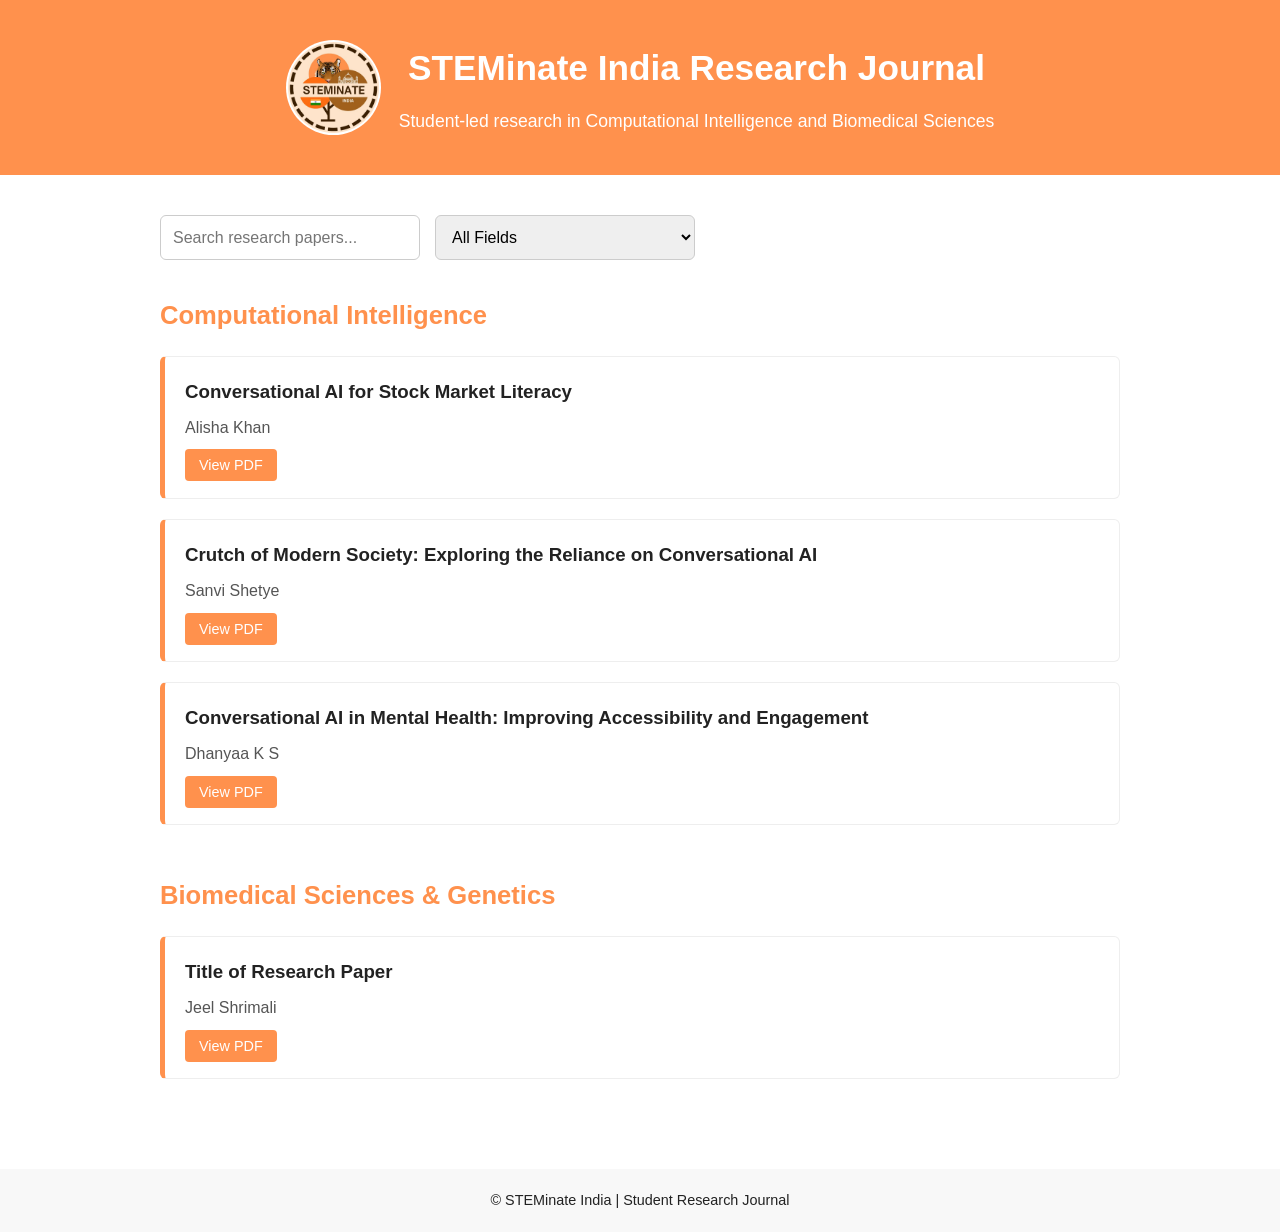
==== index.html @ db798155 "Add files via upload" ====
<!DOCTYPE html>
<html lang="en">
<head>
  <meta charset="UTF-8" />
  <title>STEMinate India Research Journal</title>
  <link rel="stylesheet" href="style.css" />
</head>
<body>

  <header>
    <div class="header-content">
        <img src="Logo.jpg" alt="STEMinate India Logo" class="logo" />
        <div>
        <h1>STEMinate India Research Journal</h1>
        <p>Student-led research in Computational Intelligence and Biomedical Sciences</p>
        </div>
    </div>
  </header>
  <main>
    <div class="controls">
        <input type="text" id="searchInput" placeholder="Search research papers..." />
        <select id="fieldFilter">
            <option value="all">All Fields</option>
            <option value="ci">Computational Intelligence</option>
            <option value="bio">Biomedical Sciences</option>
        </select>
    </div>

    <section>
      <h2>Computational Intelligence</h2>

      <div class="paper-card" data-field="ci" data-title="Conversational AI for Stock Market Literacy">
        <h3>Conversational AI for Stock Market Literacy</h3>
        <p>Alisha Khan</p>
        <a href="pdfs/CI_Alisha Khan.pdf" target="_blank">View PDF</a>
      </div>

      <div class="paper-card"data-field="ci" data-title="Crutch of Modern Society: Exploring the Reliance on Conversational AI">
        <h3>Crutch of Modern Society: Exploring the Reliance on Conversational AI </h3>
        <p>Sanvi Shetye</p>
        <a href="pdfs/CI_Sanvi Shetye.pdf" target="_blank">View PDF</a>
      </div>

      <div class="paper-card"data-field="ci" data-title="Conversational AI in Mental Health: Improving Accessibility and Engagement">
        <h3>Conversational AI in Mental Health: Improving Accessibility and Engagement</h3>
        <p>Dhanyaa K S</p>
        <a href="pdfs/CI_Dhanyaa K S.pdf" target="_blank">View PDF</a>
      </div>
    </section>

    <section>
      <h2>Biomedical Sciences & Genetics</h2>

      <div class="paper-card"data-field="bio" data-title="">
        <h3>Title of Research Paper</h3>
        <p>Jeel Shrimali</p>
        <a href="pdfs/Bio_Jeel Shrimali.pdf" target="_blank">View PDF</a>
      </div>
    </section>

  </main>

  <footer>
    <p>© STEMinate India | Student Research Journal</p>
  </footer>

  <script src="script.js"></script>
</body>
</html>
---- style.css ----
* {
  margin: 0;
  padding: 0;
  box-sizing: border-box;
  font-family: Arial, sans-serif;
}

body {
  background: #fff;
  color: #222;
  line-height: 1.6;
}

header {
  background: #ff914d;
  color: white;
  padding: 40px 20px;
  text-align: center;
}
.header-content {
  display: flex;
  align-items: center;
  justify-content: center;
  gap: 18px;
  flex-wrap: wrap;
}

.logo {
  width: 95px;
  height: 95px;
  border-radius: 50%;
  object-fit: cover;
  background: white;
  padding: 2px;
}



header h1 {
  font-size: 2.2rem;
}

header p {
  margin-top: 10px;
  font-size: 1.1rem;
}

main {
  padding: 40px 20px;
  max-width: 1000px;
  margin: auto;
}
/* Controls */
.controls {
  display: flex;
  gap: 15px;
  margin-bottom: 35px;
  flex-wrap: wrap;
}

.controls input,
.controls select {
  padding: 12px;
  font-size: 1rem;
  border: 1px solid #ccc;
  border-radius: 6px;
  width: 260px;
}

.controls input:focus,
.controls select:focus {
  outline: none;
  border-color: #ff914d;
}


section {
  margin-bottom: 50px;
}

section h2 {
  color: #ff914d;
  margin-bottom: 20px;
  font-size: 1.6rem;
}

.paper-card {
  border: 1px solid #eee;
  border-left: 5px solid #ff914d;
  padding: 20px;
  margin-bottom: 20px;
  border-radius: 6px;
}

.paper-card h3 {
  margin-bottom: 8px;
}

.paper-card p {
  margin-bottom: 12px;
  color: #555;
}

.paper-card a {
  text-decoration: none;
  color: white;
  background: #ff914d;
  padding: 8px 14px;
  border-radius: 4px;
  font-size: 0.9rem;
}

.paper-card a:hover {
  opacity: 0.9;
}

footer {
  text-align: center;
  padding: 20px;
  background: #f8f8f8;
  font-size: 0.9rem;
}
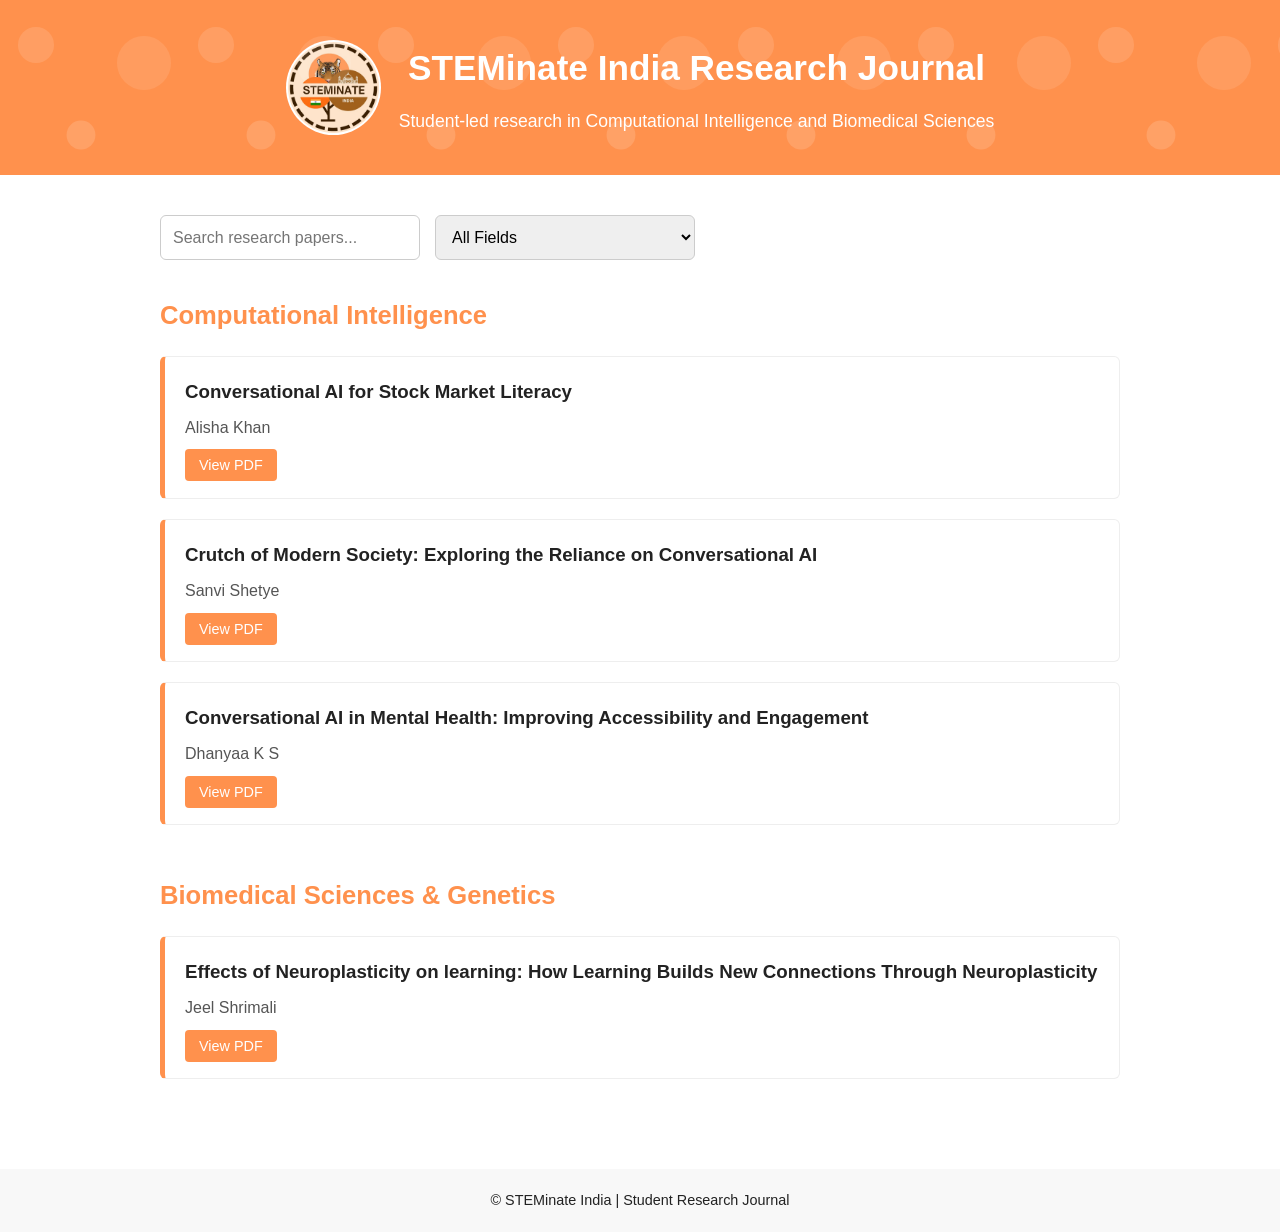
==== commit f1b16ef1: "Update index.html" ====
--- a/index.html
+++ b/index.html
@@ -51,8 +51,8 @@
     <section>
       <h2>Biomedical Sciences & Genetics</h2>
 
-      <div class="paper-card"data-field="bio" data-title="">
-        <h3>Title of Research Paper</h3>
+      <div class="paper-card"data-field="bio" data-title="Effects of Neuroplasticity on learning: How Learning Builds New Connections Through Neuroplasticity">
+        <h3>Effects of Neuroplasticity on learning: How Learning Builds New Connections Through Neuroplasticity </h3>
         <p>Jeel Shrimali</p>
         <a href="pdfs/Bio_Jeel Shrimali.pdf" target="_blank">View PDF</a>
       </div>
--- a/style.css
+++ b/style.css
@@ -32,9 +32,9 @@
   object-fit: cover;
   background: white;
   padding: 2px;
+  animation: fadeUp 0.8s ease forwards;
+
 }
-
-
 
 header h1 {
   font-size: 2.2rem;
@@ -72,7 +72,6 @@
   outline: none;
   border-color: #ff914d;
 }
-
 
 section {
   margin-bottom: 50px;
@@ -120,3 +119,70 @@
   background: #f8f8f8;
   font-size: 0.9rem;
 }
+
+@keyframes fadeUp {
+  from {
+    opacity: 0;
+    transform: translateY(20px);
+  }
+  to {
+    opacity: 1;
+    transform: translateY(0);
+  }
+}
+
+header h1,
+header p {
+  animation: fadeUp 0.9s ease forwards;
+}
+
+header p {
+  animation-delay: 0.3s;
+}
+header {
+  position: relative;
+  overflow: hidden;
+}
+header::before {
+  content: "";
+  position: absolute;
+  inset: 0;
+  background-image: url("data:image/svg+xml;utf8,\
+  <svg xmlns='http://www.w3.org/2000/svg' viewBox='0 0 100 100'>\
+  <circle cx='20' cy='25' r='10' fill='white' opacity='0.12'/>\
+  <circle cx='80' cy='35' r='15' fill='white' opacity='0.10'/>\
+  <circle cx='45' cy='75' r='8' fill='white' opacity='0.14'/>\
+  </svg>");
+  background-repeat: repeat;
+  background-size: 180px 180px;
+  animation: float 14s ease-in-out infinite;
+  z-index: 1;
+}
+
+
+@keyframes float {
+    0%, 100% { transform: translateY(0px) rotate(0deg); }
+    50% { transform: translateY(-10px) rotate(5deg); }
+}
+
+@keyframes slideInDown {
+    from {
+        opacity: 0;
+        transform: translateY(-50px);
+    }
+    to {
+        opacity: 1;
+        transform: translateY(0);
+    }
+}
+
+@keyframes slideInUp {
+    from {
+        opacity: 0;
+        transform: translateY(50px);
+    }
+    to {
+        opacity: 1;
+        transform: translateY(0);
+    }
+}
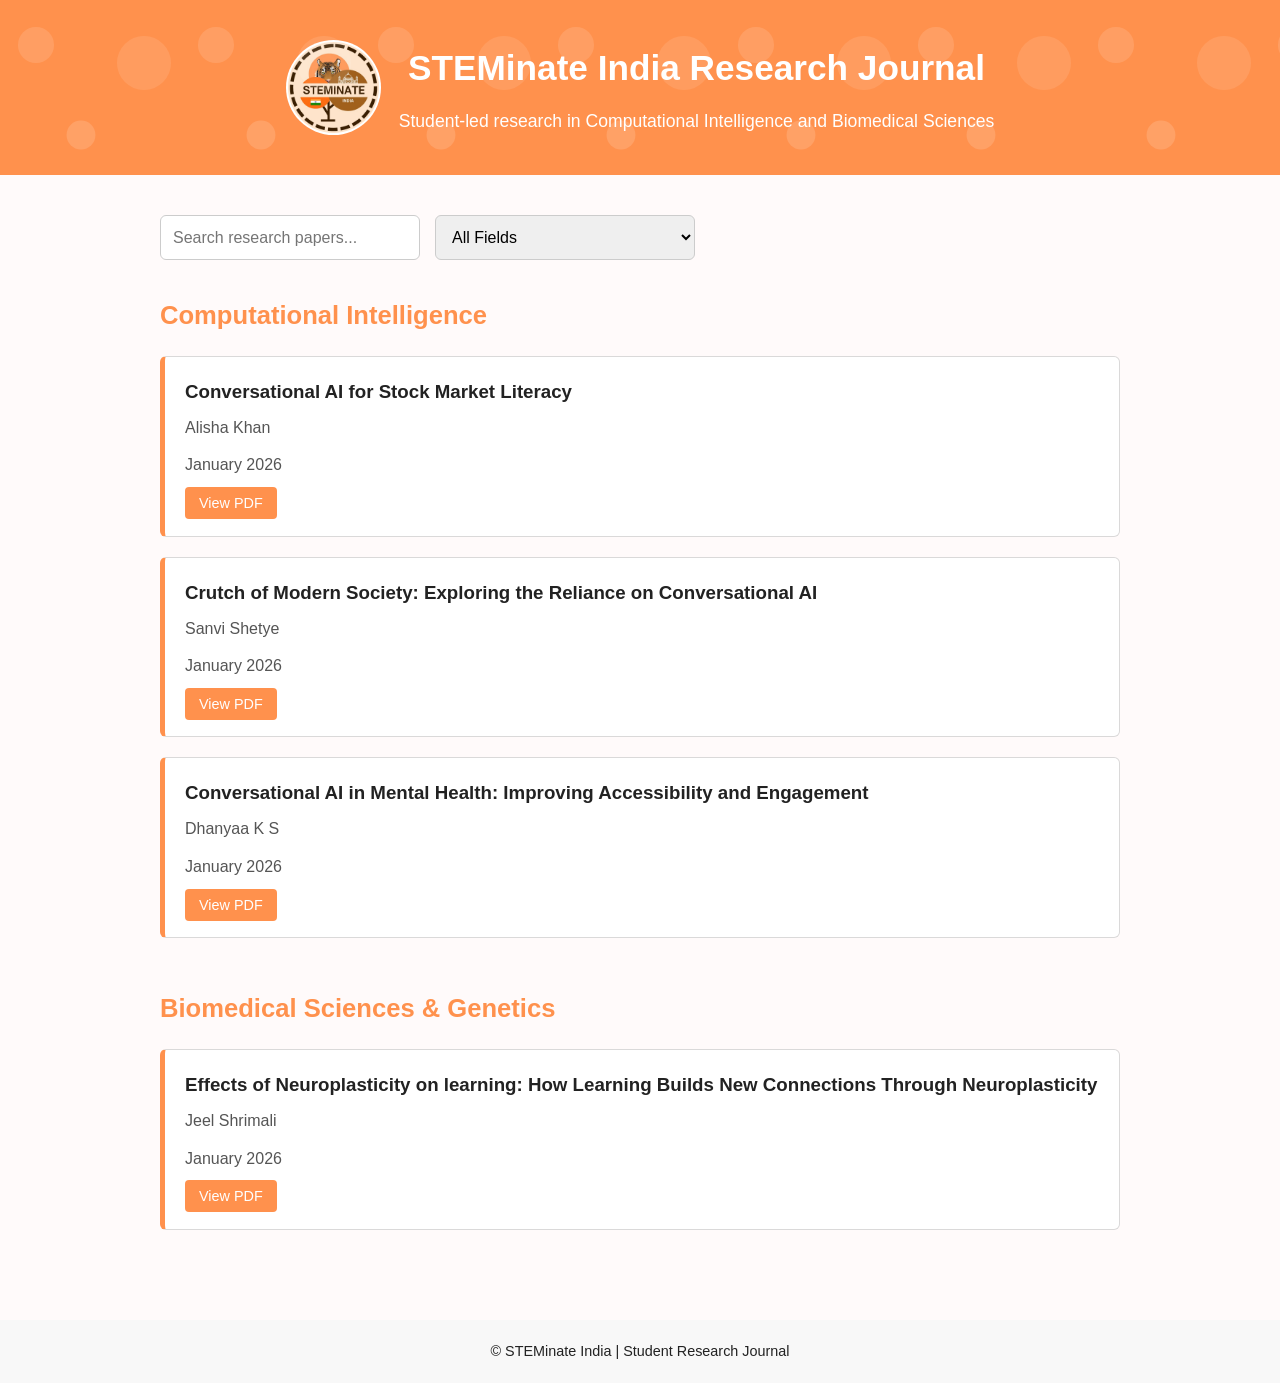
==== commit 48aeca43: "Update index.html" ====
--- a/index.html
+++ b/index.html
@@ -32,18 +32,21 @@
       <div class="paper-card" data-field="ci" data-title="Conversational AI for Stock Market Literacy">
         <h3>Conversational AI for Stock Market Literacy</h3>
         <p>Alisha Khan</p>
+        <p>January 2026</p>
         <a href="pdfs/CI_Alisha Khan.pdf" target="_blank">View PDF</a>
       </div>
 
       <div class="paper-card"data-field="ci" data-title="Crutch of Modern Society: Exploring the Reliance on Conversational AI">
         <h3>Crutch of Modern Society: Exploring the Reliance on Conversational AI </h3>
         <p>Sanvi Shetye</p>
+        <p>January 2026</p>
         <a href="pdfs/CI_Sanvi Shetye.pdf" target="_blank">View PDF</a>
       </div>
 
       <div class="paper-card"data-field="ci" data-title="Conversational AI in Mental Health: Improving Accessibility and Engagement">
         <h3>Conversational AI in Mental Health: Improving Accessibility and Engagement</h3>
         <p>Dhanyaa K S</p>
+        <p>January 2026</p>
         <a href="pdfs/CI_Dhanyaa K S.pdf" target="_blank">View PDF</a>
       </div>
     </section>
@@ -54,6 +57,7 @@
       <div class="paper-card"data-field="bio" data-title="Effects of Neuroplasticity on learning: How Learning Builds New Connections Through Neuroplasticity">
         <h3>Effects of Neuroplasticity on learning: How Learning Builds New Connections Through Neuroplasticity </h3>
         <p>Jeel Shrimali</p>
+        <p>January 2026</p>
         <a href="pdfs/Bio_Jeel Shrimali.pdf" target="_blank">View PDF</a>
       </div>
     </section>
--- a/style.css
+++ b/style.css
@@ -6,7 +6,7 @@
 }
 
 body {
-  background: #fff;
+  background: #FFFAFA;
   color: #222;
   line-height: 1.6;
 }
@@ -84,12 +84,18 @@
 }
 
 .paper-card {
-  border: 1px solid #eee;
+  border: 1px solid #dad9d9;
   border-left: 5px solid #ff914d;
   padding: 20px;
   margin-bottom: 20px;
   border-radius: 6px;
+  background: #fff;
+  transition: 
+    box-shadow 0.3s ease,
+    transform 0.25s ease,
+    border-left-color 0.3s ease;
 }
+
 
 .paper-card h3 {
   margin-bottom: 8px;
@@ -111,6 +117,11 @@
 
 .paper-card a:hover {
   opacity: 0.9;
+}
+.paper-card:hover {
+  box-shadow: 0 10px 25px rgba(0, 0, 0, 0.12);
+  transform: translateY(-4px);
+  border-left-color: #ff7a2f;
 }
 
 footer {
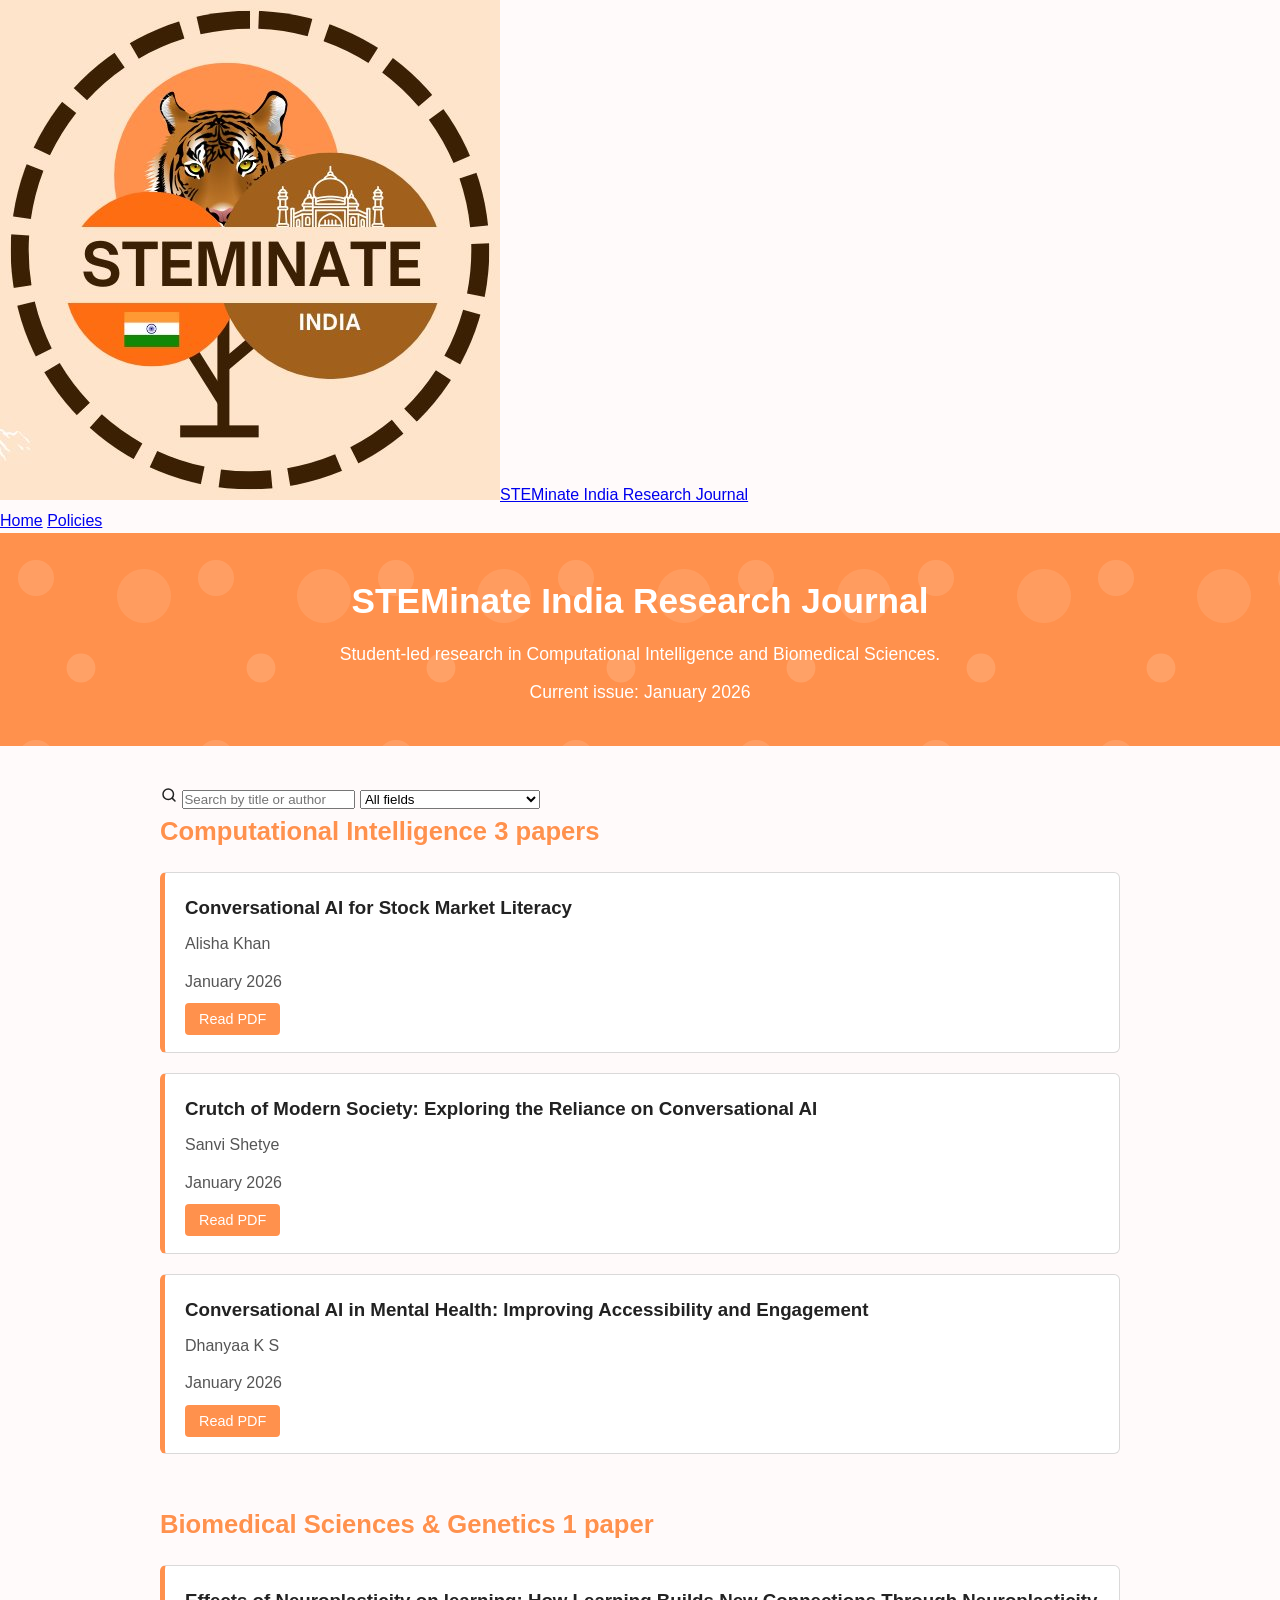
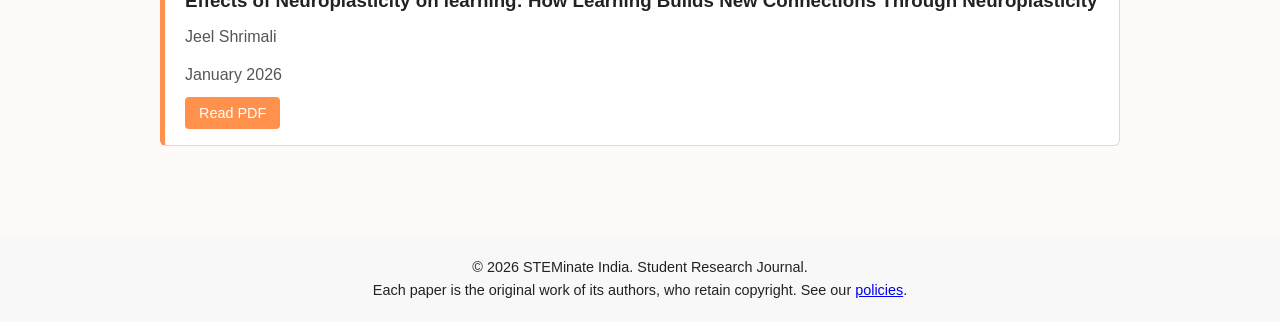
==== commit 349f7869: "Update index.html" ====
--- a/index.html
+++ b/index.html
@@ -2,70 +2,95 @@
 <html lang="en">
 <head>
   <meta charset="UTF-8" />
+  <meta name="viewport" content="width=device-width, initial-scale=1" />
   <title>STEMinate India Research Journal</title>
+  <link rel="preconnect" href="https://fonts.googleapis.com" />
+  <link rel="preconnect" href="https://fonts.gstatic.com" crossorigin />
+  <link href="https://fonts.googleapis.com/css2?family=Public+Sans:wght@400;500;600&family=Source+Serif+4:wght@600&display=swap" rel="stylesheet" />
   <link rel="stylesheet" href="style.css" />
+  <link rel="icon" type="image/jpeg" href="Logo.jpg" />
 </head>
 <body>
+  <div class="topbar">
+    <div class="wrap">
+      <a class="brand" href="index.html"><img src="Logo.jpg" alt="" />STEMinate India Research Journal</a>
+      <nav class="nav" aria-label="Main">
+        <a href="index.html" aria-current="page">Home</a>
+        <a href="policies.html">Policies</a>
+      </nav>
+    </div>
+  </div>
 
-  <header>
-    <div class="header-content">
-        <img src="Logo.jpg" alt="STEMinate India Logo" class="logo" />
-        <div>
-        <h1>STEMinate India Research Journal</h1>
-        <p>Student-led research in Computational Intelligence and Biomedical Sciences</p>
-        </div>
+  <header class="hero">
+    <div class="wrap">
+      <h1>STEMinate India Research Journal</h1>
+      <p>Student-led research in Computational Intelligence and Biomedical Sciences.</p>
+      <p class="issue">Current issue: January 2026</p>
     </div>
   </header>
-  <main>
-    <div class="controls">
-        <input type="text" id="searchInput" placeholder="Search research papers..." />
-        <select id="fieldFilter">
-            <option value="all">All Fields</option>
-            <option value="ci">Computational Intelligence</option>
-            <option value="bio">Biomedical Sciences</option>
-        </select>
+
+  <main class="wrap">
+    <div class="toolbar">
+      <label class="search">
+        <span style="position:absolute;left:-9999px">Search research papers</span>
+        <svg width="18" height="18" viewBox="0 0 24 24" fill="none" stroke="currentColor" stroke-width="2" stroke-linecap="round" aria-hidden="true"><circle cx="11" cy="11" r="7"/><path d="M20 20l-3.5-3.5"/></svg>
+        <input type="search" id="searchInput" placeholder="Search by title or author" />
+      </label>
+      <select id="fieldFilter" aria-label="Filter by field">
+        <option value="all">All fields</option>
+        <option value="ci">Computational Intelligence</option>
+        <option value="bio">Biomedical Sciences</option>
+      </select>
     </div>
+    <p class="count" id="resultCount" aria-live="polite"></p>
 
-    <section>
-      <h2>Computational Intelligence</h2>
-
-      <div class="paper-card" data-field="ci" data-title="Conversational AI for Stock Market Literacy">
-        <h3>Conversational AI for Stock Market Literacy</h3>
-        <p>Alisha Khan</p>
-        <p>January 2026</p>
-        <a href="pdfs/CI_Alisha Khan.pdf" target="_blank">View PDF</a>
-      </div>
-
-      <div class="paper-card"data-field="ci" data-title="Crutch of Modern Society: Exploring the Reliance on Conversational AI">
-        <h3>Crutch of Modern Society: Exploring the Reliance on Conversational AI </h3>
-        <p>Sanvi Shetye</p>
-        <p>January 2026</p>
-        <a href="pdfs/CI_Sanvi Shetye.pdf" target="_blank">View PDF</a>
-      </div>
-
-      <div class="paper-card"data-field="ci" data-title="Conversational AI in Mental Health: Improving Accessibility and Engagement">
-        <h3>Conversational AI in Mental Health: Improving Accessibility and Engagement</h3>
-        <p>Dhanyaa K S</p>
-        <p>January 2026</p>
-        <a href="pdfs/CI_Dhanyaa K S.pdf" target="_blank">View PDF</a>
-      </div>
+    <section class="field">
+      <h2>Computational Intelligence <span>3 papers</span></h2>
+      <article class="paper-card" data-field="ci">
+        <div>
+          <h3>Conversational AI for Stock Market Literacy</h3>
+          <p class="by">Alisha Khan</p>
+          <p class="date">January 2026</p>
+        </div>
+        <a class="pdf" href="pdfs/CI_Alisha%20Khan.pdf" target="_blank" rel="noopener">Read PDF<span style="position:absolute;left:-9999px"> of Conversational AI for Stock Market Literacy</span></a>
+      </article>
+      <article class="paper-card" data-field="ci">
+        <div>
+          <h3>Crutch of Modern Society: Exploring the Reliance on Conversational AI</h3>
+          <p class="by">Sanvi Shetye</p>
+          <p class="date">January 2026</p>
+        </div>
+        <a class="pdf" href="pdfs/CI_Sanvi%20Shetye.pdf" target="_blank" rel="noopener">Read PDF<span style="position:absolute;left:-9999px"> of Crutch of Modern Society: Exploring the Reliance on Conversational AI</span></a>
+      </article>
+      <article class="paper-card" data-field="ci">
+        <div>
+          <h3>Conversational AI in Mental Health: Improving Accessibility and Engagement</h3>
+          <p class="by">Dhanyaa K S</p>
+          <p class="date">January 2026</p>
+        </div>
+        <a class="pdf" href="pdfs/CI_Dhanyaa%20K%20S.pdf" target="_blank" rel="noopener">Read PDF<span style="position:absolute;left:-9999px"> of Conversational AI in Mental Health: Improving Accessibility and Engagement</span></a>
+      </article>
+    </section>
+    <section class="field">
+      <h2>Biomedical Sciences &amp; Genetics <span>1 paper</span></h2>
+      <article class="paper-card" data-field="bio">
+        <div>
+          <h3>Effects of Neuroplasticity on learning: How Learning Builds New Connections Through Neuroplasticity</h3>
+          <p class="by">Jeel Shrimali</p>
+          <p class="date">January 2026</p>
+        </div>
+        <a class="pdf" href="pdfs/Bio_Jeel%20Shrimali.pdf" target="_blank" rel="noopener">Read PDF<span style="position:absolute;left:-9999px"> of Effects of Neuroplasticity on learning: How Learning Builds New Connections Through Neuroplasticity</span></a>
+      </article>
     </section>
 
-    <section>
-      <h2>Biomedical Sciences & Genetics</h2>
-
-      <div class="paper-card"data-field="bio" data-title="Effects of Neuroplasticity on learning: How Learning Builds New Connections Through Neuroplasticity">
-        <h3>Effects of Neuroplasticity on learning: How Learning Builds New Connections Through Neuroplasticity </h3>
-        <p>Jeel Shrimali</p>
-        <p>January 2026</p>
-        <a href="pdfs/Bio_Jeel Shrimali.pdf" target="_blank">View PDF</a>
-      </div>
-    </section>
-
+    <p class="empty" id="emptyState" hidden>No papers match your search. Try a different title, author, or field.</p>
   </main>
 
   <footer>
-    <p>© STEMinate India | Student Research Journal</p>
+    <div class="wrap">
+      <p>© 2026 STEMinate India. Student Research Journal.</p>
+      <p>Each paper is the original work of its authors, who retain copyright. See our <a href="policies.html">policies</a>.</p>
+    </div>
   </footer>
 
   <script src="script.js"></script>
